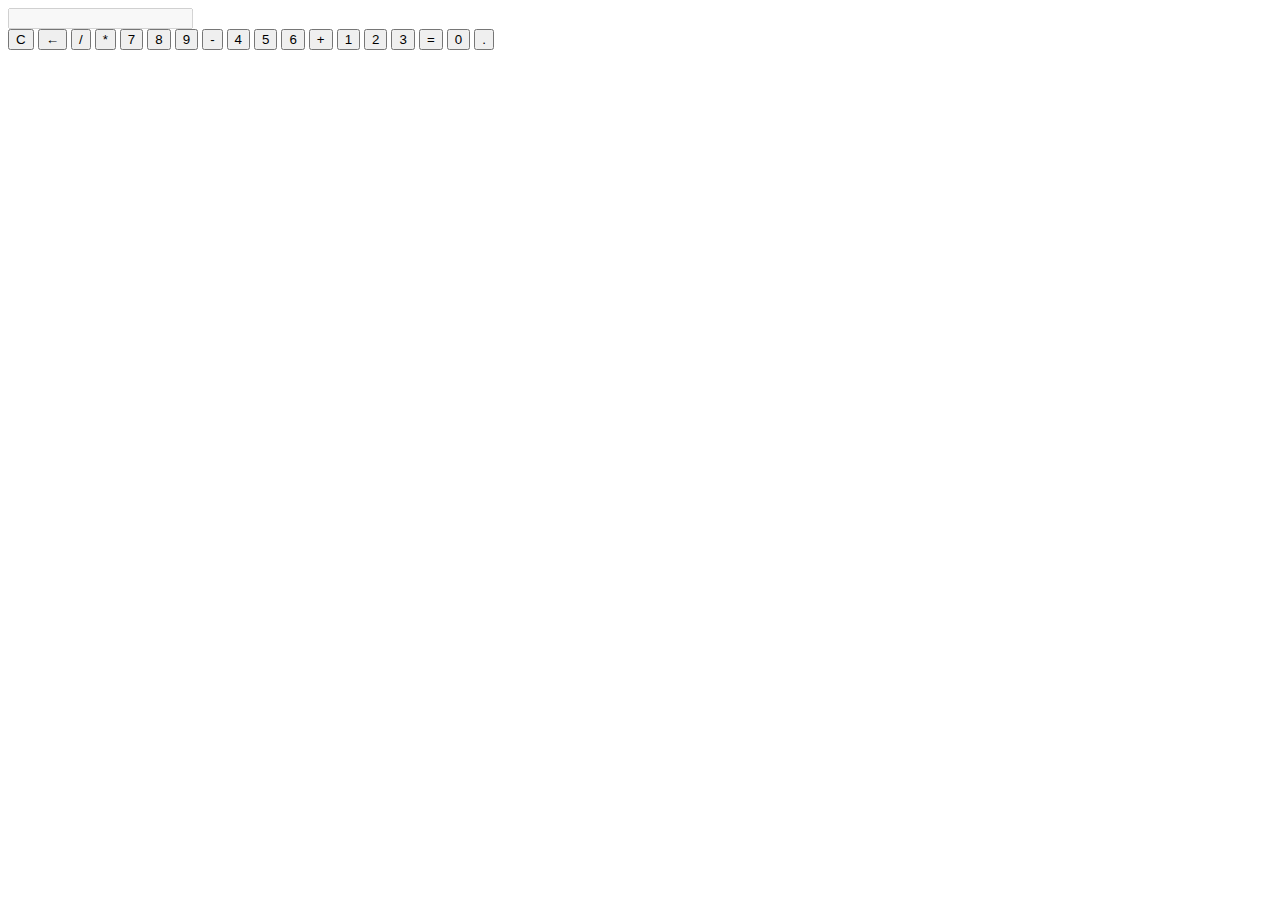
==== calc/index.html @ 5795a5d0 "Added calc app" ====
<!DOCTYPE html>
<html lang="en">
<head>
    <meta charset="UTF-8">
    <meta name="viewport" content="width=device-width, initial-scale=1.0">
    <title>Calculator</title>
    <link rel="stylesheet" href="calculator.css">
</head>
<body>
    <div class="calculator">
        <input type="text" id="display" disabled>
        <div class="buttons">
            <button class="btn" id="clear">C</button>
            <button class="btn" id="backspace">←</button>
            <button class="btn" id="divide">/</button>
            <button class="btn" id="multiply">*</button>
            <button class="btn" id="7">7</button>
            <button class="btn" id="8">8</button>
            <button class="btn" id="9">9</button>
            <button class="btn" id="subtract">-</button>
            <button class="btn" id="4">4</button>
            <button class="btn" id="5">5</button>
            <button class="btn" id="6">6</button>
            <button class="btn" id="add">+</button>
            <button class="btn" id="1">1</button>
            <button class="btn" id="2">2</button>
            <button class="btn" id="3">3</button>
            <button class="btn" id="equals">=</button>
            <button class="btn" id="0">0</button>
            <button class="btn" id="decimal">.</button>
        </div>
    </div>
    <script src="calculator.js"></script>
</body>
</html>
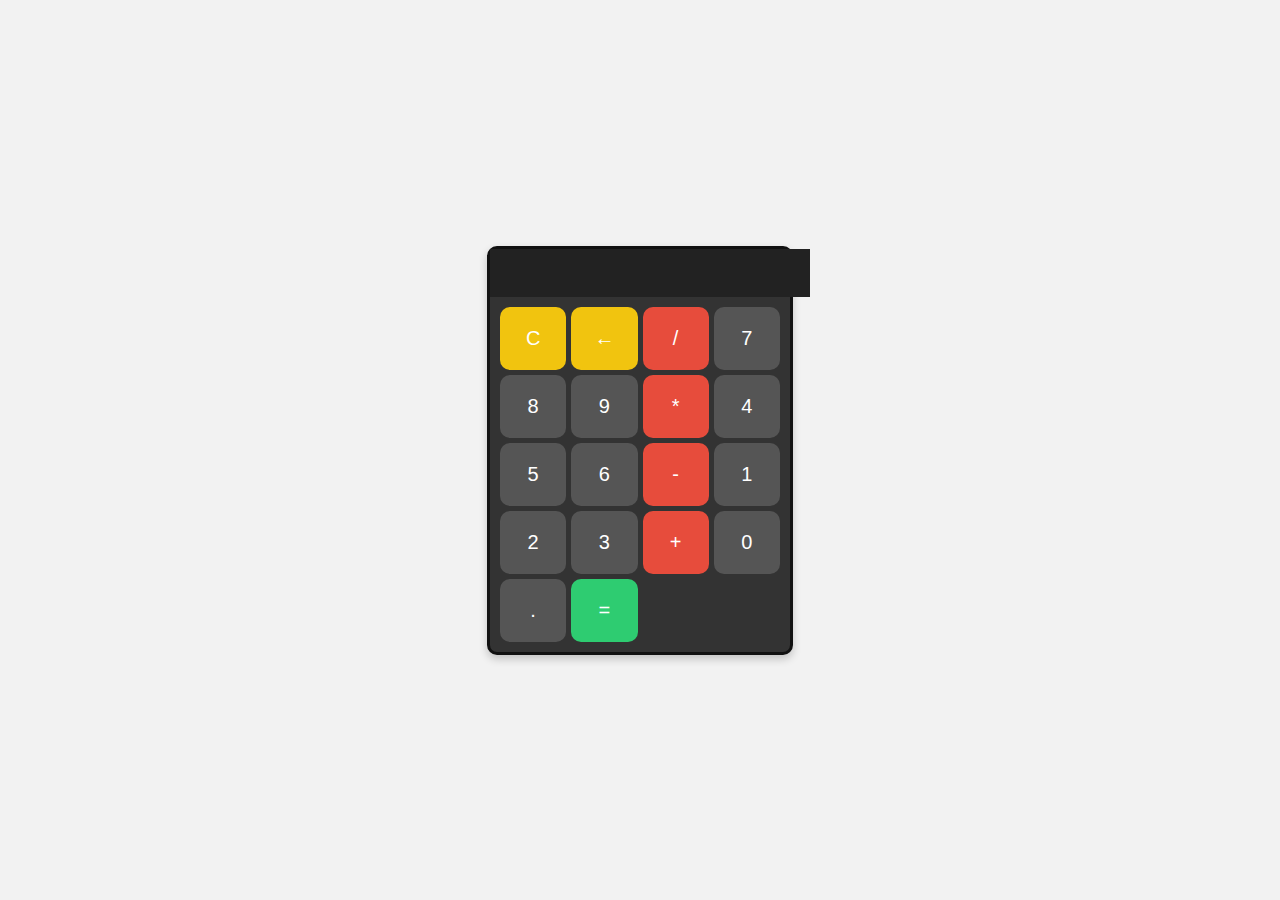
==== commit acc148ea: "modified display" ====
--- a/calc/index.html
+++ b/calc/index.html
@@ -4,33 +4,32 @@
     <meta charset="UTF-8">
     <meta name="viewport" content="width=device-width, initial-scale=1.0">
     <title>Calculator</title>
-    <link rel="stylesheet" href="calculator.css">
+    <link rel="stylesheet" href="style.css">
 </head>
 <body>
     <div class="calculator">
         <input type="text" id="display" disabled>
         <div class="buttons">
-            <button class="btn" id="clear">C</button>
-            <button class="btn" id="backspace">←</button>
-            <button class="btn" id="divide">/</button>
-            <button class="btn" id="multiply">*</button>
+            <button class="btn function" id="clear">C</button>
+            <button class="btn function" id="backspace">←</button>
+            <button class="btn operator" id="divide">/</button>
             <button class="btn" id="7">7</button>
             <button class="btn" id="8">8</button>
             <button class="btn" id="9">9</button>
-            <button class="btn" id="subtract">-</button>
+            <button class="btn operator" id="multiply">*</button>
             <button class="btn" id="4">4</button>
             <button class="btn" id="5">5</button>
             <button class="btn" id="6">6</button>
-            <button class="btn" id="add">+</button>
+            <button class="btn operator" id="subtract">-</button>
             <button class="btn" id="1">1</button>
             <button class="btn" id="2">2</button>
             <button class="btn" id="3">3</button>
-            <button class="btn" id="equals">=</button>
+            <button class="btn operator" id="add">+</button>
             <button class="btn" id="0">0</button>
             <button class="btn" id="decimal">.</button>
+            <button class="btn operator" id="equals">=</button>
         </div>
     </div>
     <script src="calculator.js"></script>
 </body>
 </html>
-
--- a/calc/style.css
+++ b/calc/style.css
@@ -0,0 +1,61 @@
+body {
+    font-family: Arial, sans-serif;
+    background-color: #f2f2f2;
+    display: flex;
+    justify-content: center;
+    align-items: center;
+    height: 100vh;
+    margin: 0;
+}
+
+.calculator {
+    background-color: #333;
+    border: 3px solid #111;
+    border-radius: 10px;
+    box-shadow: 0 4px 8px rgba(0, 0, 0, 0.2);
+    width: 300px;
+    text-align: center;
+}
+
+#display {
+    width: 100%;
+    padding: 10px;
+    font-size: 24px;
+    text-align: right;
+    border: none;
+    background-color: #222;
+    color: white;
+}
+
+.buttons {
+    display: grid;
+    grid-template-columns: repeat(4, 1fr);
+    gap: 5px;
+    padding: 10px;
+}
+
+.btn {
+    border: none;
+    background-color: #555;
+    color: white;
+    font-size: 20px;
+    padding: 20px;
+    cursor: pointer;
+    border-radius: 10px;
+}
+
+.btn:hover {
+    background-color: #444;
+}
+
+.function {
+    background-color: #f1c40f;
+}
+
+.operator {
+    background-color: #e74c3c;
+}
+
+#equals {
+    background-color: #2ecc71;
+}
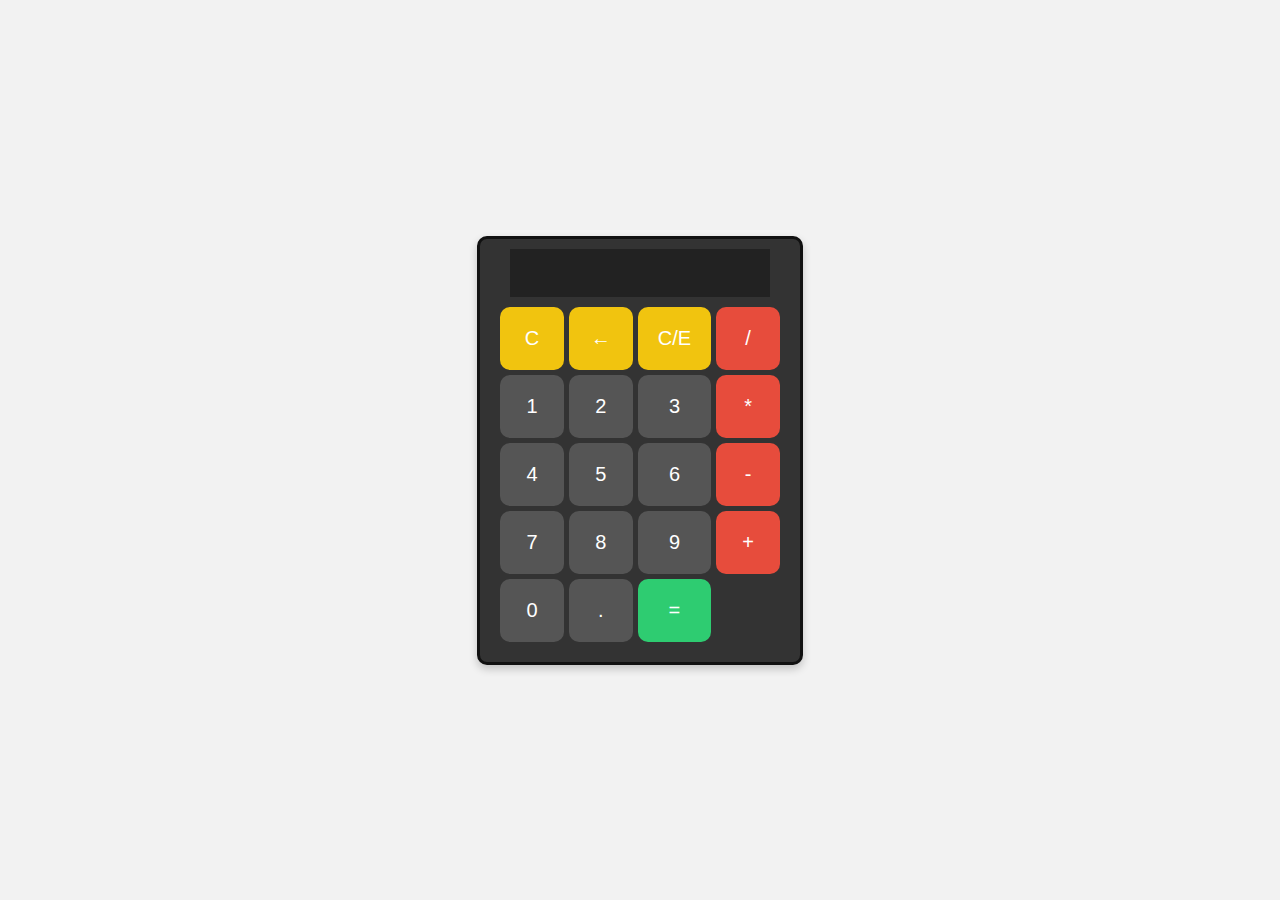
==== commit 643cc217: "computes simple operations" ====
--- a/calc/index.html
+++ b/calc/index.html
@@ -10,26 +10,27 @@
     <div class="calculator">
         <input type="text" id="display" disabled>
         <div class="buttons">
-            <button class="btn function" id="clear">C</button>
-            <button class="btn function" id="backspace">←</button>
-            <button class="btn operator" id="divide">/</button>
-            <button class="btn" id="7">7</button>
-            <button class="btn" id="8">8</button>
-            <button class="btn" id="9">9</button>
-            <button class="btn operator" id="multiply">*</button>
-            <button class="btn" id="4">4</button>
-            <button class="btn" id="5">5</button>
-            <button class="btn" id="6">6</button>
-            <button class="btn operator" id="subtract">-</button>
-            <button class="btn" id="1">1</button>
-            <button class="btn" id="2">2</button>
-            <button class="btn" id="3">3</button>
-            <button class="btn operator" id="add">+</button>
+            <button class="btn function" id="clear" onclick="oprButton(this)">C</button>
+            <button class="btn function" id="backspace" onclick="oprButton(this)">←</button>
+            <button class="btn function" id="backspace" onclick="oprButton(this)">C/E</button>
+            <button class="btn operator" id="divide" onclick="oprButton(this)">/</button>
+            <button class="btn" id="1" onclick="numButton(this)">1</button>
+            <button class="btn" id="2" onclick="numButton(this)">2</button>
+            <button class="btn" id="3" onclick="numButton(this)">3</button>
+            <button class="btn operator" id="multiply" onclick="oprButton(this)">*</button>
+            <button class="btn" id="4" onclick="numButton(this)">4</button>
+            <button class="btn" id="5" onclick="numButton(this)">5</button>
+            <button class="btn" id="6" onclick="numButton(this)">6</button>
+            <button class="btn operator" id="subtract" onclick="oprButton(this)">-</button>
+            <button class="btn" id="7" onclick="numButton(this)">7</button>
+            <button class="btn" id="8" onclick="numButton(this)">8</button>
+            <button class="btn" id="9" onclick="numButton(this)">9</button>
+            <button class="btn operator" id="add" onclick="oprButton(this)">+</button>
             <button class="btn" id="0">0</button>
             <button class="btn" id="decimal">.</button>
-            <button class="btn operator" id="equals">=</button>
+            <button class="btn operator" id="equals" onclick="oprButton(this)">=</button>
         </div>
-    </div>
-    <script src="calculator.js"></script>
+    </input>
+    <script src="script.js"></script>
 </body>
 </html>
--- a/calc/style.css
+++ b/calc/style.css
@@ -9,6 +9,7 @@
 }
 
 .calculator {
+    padding: 10px;
     background-color: #333;
     border: 3px solid #111;
     border-radius: 10px;
@@ -18,7 +19,7 @@
 }
 
 #display {
-    width: 100%;
+    width: 80%;
     padding: 10px;
     font-size: 24px;
     text-align: right;
